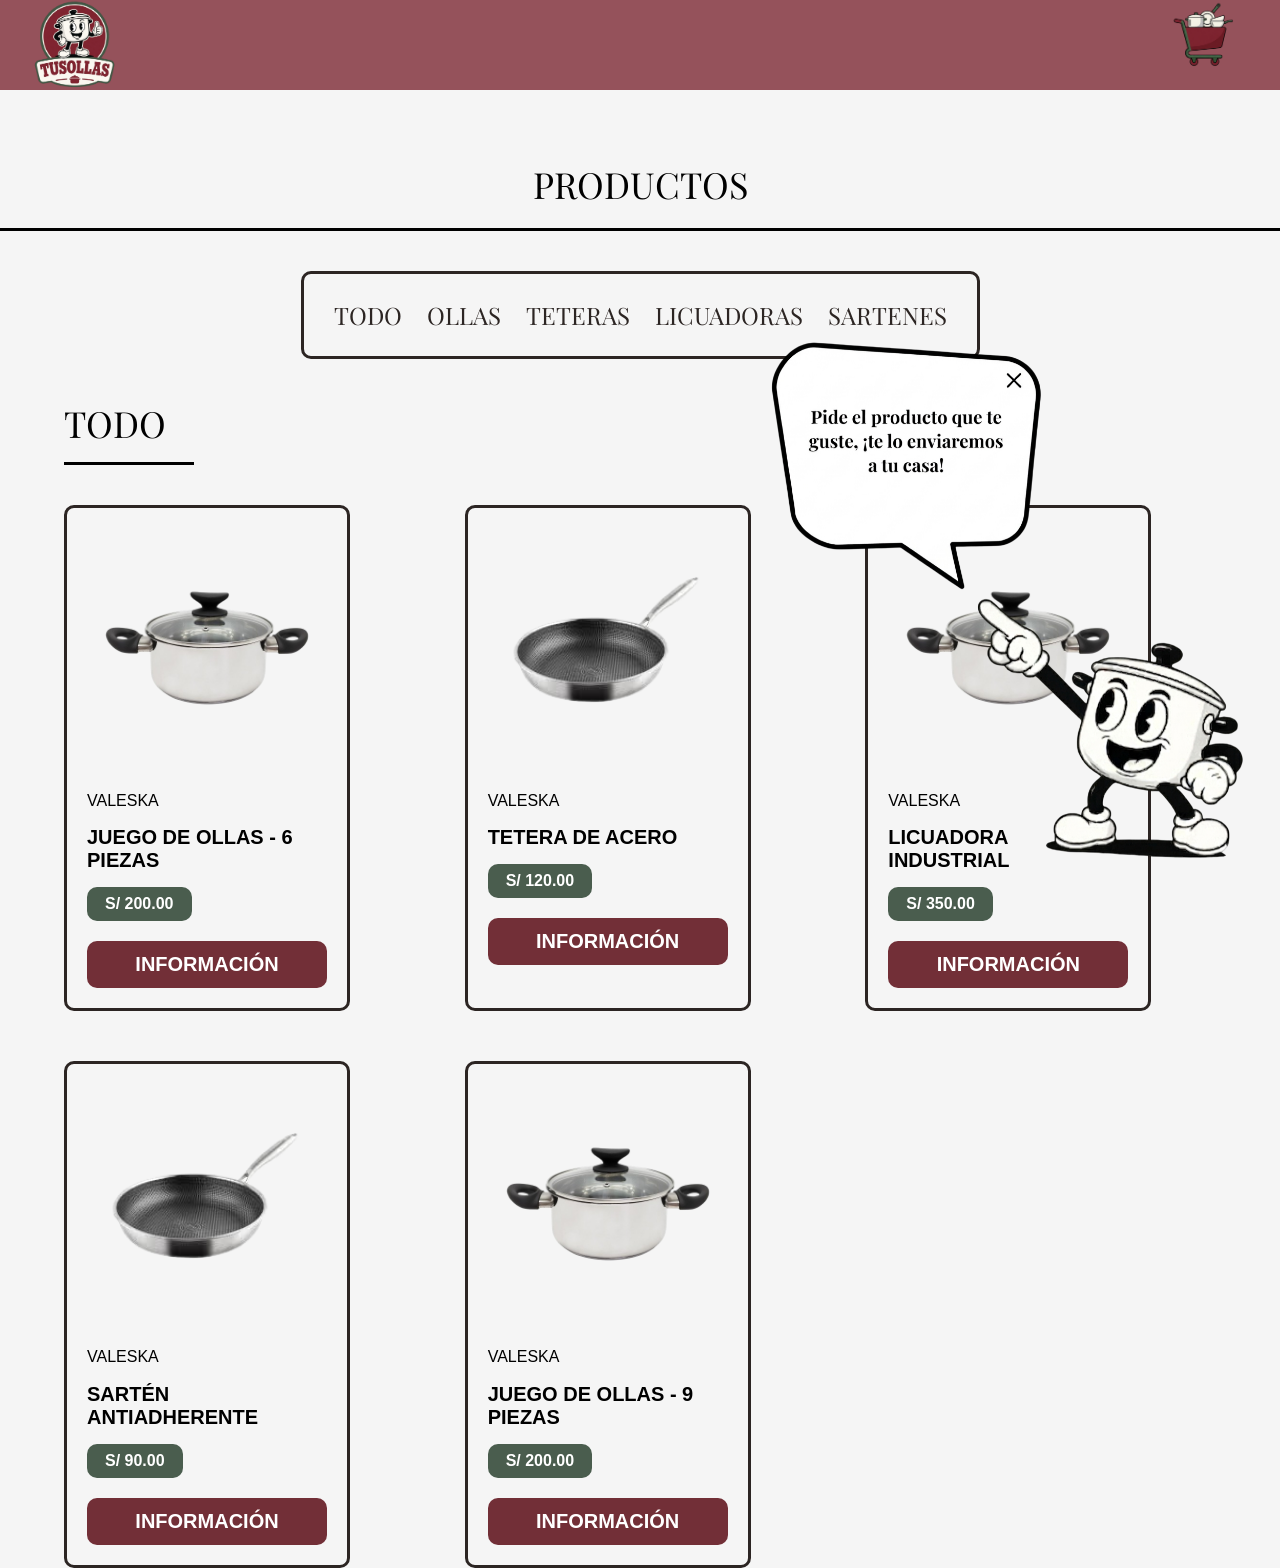
==== index.html @ d28779fc "Primero-TusOllas" ====
<!DOCTYPE html>
<html lang="es">
<head>

    <meta charset="UTF-8">

    <meta name="viewport" content="width=device-width, initial-scale=1.0">

    <title>TusOllas</title>

    <link rel="stylesheet" href="/Index/Index.css">

</head>
<body>



    <!-- ===================================================== -->
    <!-- MENU SUPERIOR                                         -->
    <!-- ===================================================== -->

    <iframe
        src="/Menu/Menu.html"
        class="iframe-menu"
        frameborder="0">
    </iframe>

    <!-- ===================================================== -->
    <!-- MENSAJE EMERGENTE                                    -->
    <!-- ===================================================== -->

    <div id="popup-bienvenida">

        <img
            src="/Index/Imagenes/MensajeBienvenida.png"
            alt="Mensaje de bienvenida"
            id="imagen-popup"
        >

    </div>



    <!-- ===================================================== -->
    <!-- CONTENEDOR PRINCIPAL                                  -->
    <!-- ===================================================== -->

    <main class="contenido-principal">

        <!-- Aquí aparecerá ApartadoProductos.html -->
        <div id="apartado-productos"></div>

        <!-- Aquí aparecerá Productos.html -->
        <div id="productos"></div>

    </main>



    <!-- ===================================================== -->
    <!-- JAVASCRIPT                                            -->
    <!-- ===================================================== -->

    <script src="/Index/Index.js"></script>

</body>
</html>
---- Index/Index.css ----
/* ===================================================== */
/* CONFIGURACIÓN GENERAL                                 */
/* ===================================================== */

body{

    margin: 0;

    padding: 0;

    background-color: #F5F5F5;

}



/* ===================================================== */
/* MENU                                                   */
/* ===================================================== */

.iframe-menu{

    width: 100%;

    height: 90px;

    border: none;

    position: fixed;

    top: 0;

    left: 0;

    z-index: 3000;

}



/* ===================================================== */
/* CONTENIDO PRINCIPAL                                   */
/* ===================================================== */

.contenido-principal{

    /*
        Espacio para el menú fijo
    */

    padding-top: 90px;

}



/* ===================================================== */
/* APARTADO PRODUCTOS                                    */
/* ===================================================== */

#apartado-productos{

    width: 100%;

}



/* ===================================================== */
/* PRODUCTOS                                              */
/* ===================================================== */

#productos{

    width: 100%;

}

/* ===================================================== */
/* MENSAJE FLOTANTE                                      */
/* ===================================================== */

#popup-bienvenida{

    position: fixed;

    bottom: 20px;

    right: 20px;

    z-index: 99999;

}



/* ===================================================== */
/* IMAGEN MENSAJE                                        */
/* ===================================================== */

#imagen-popup{

    width: 500px;

    cursor: pointer;

    display: block;

}
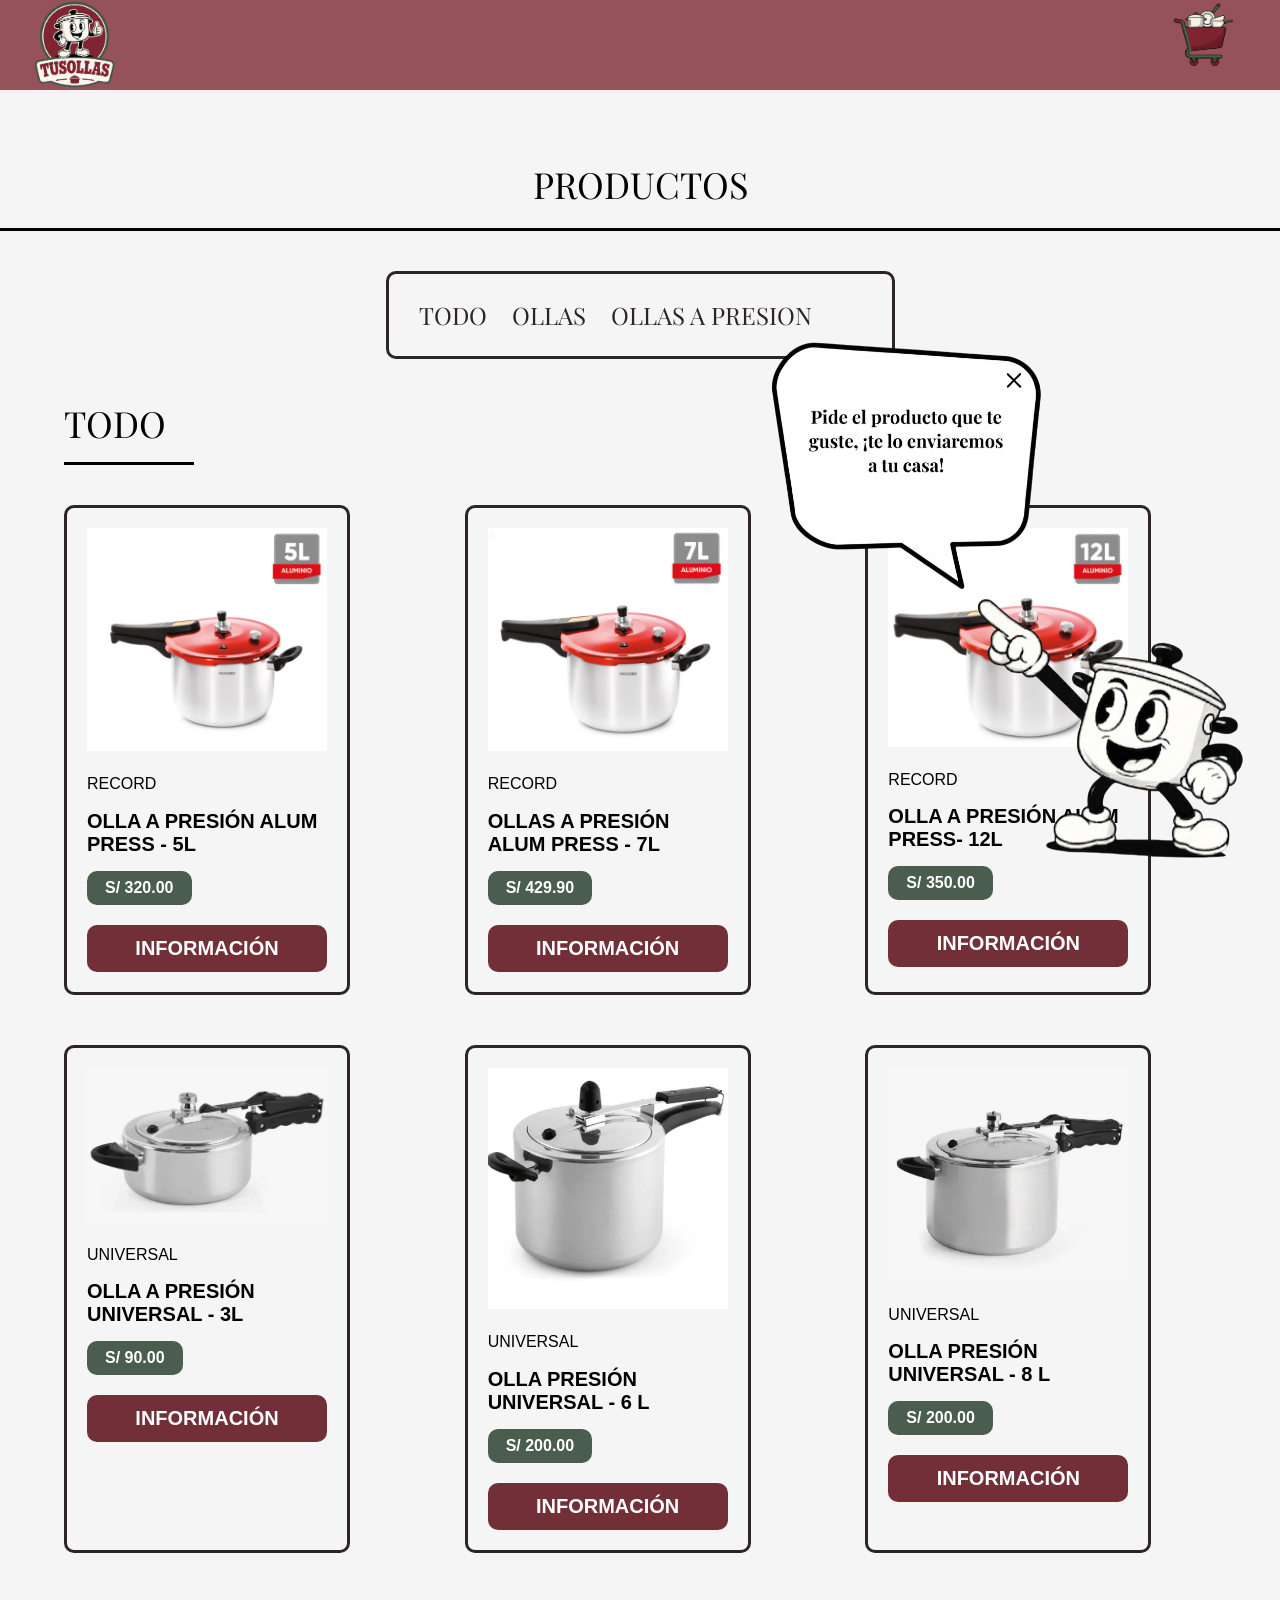
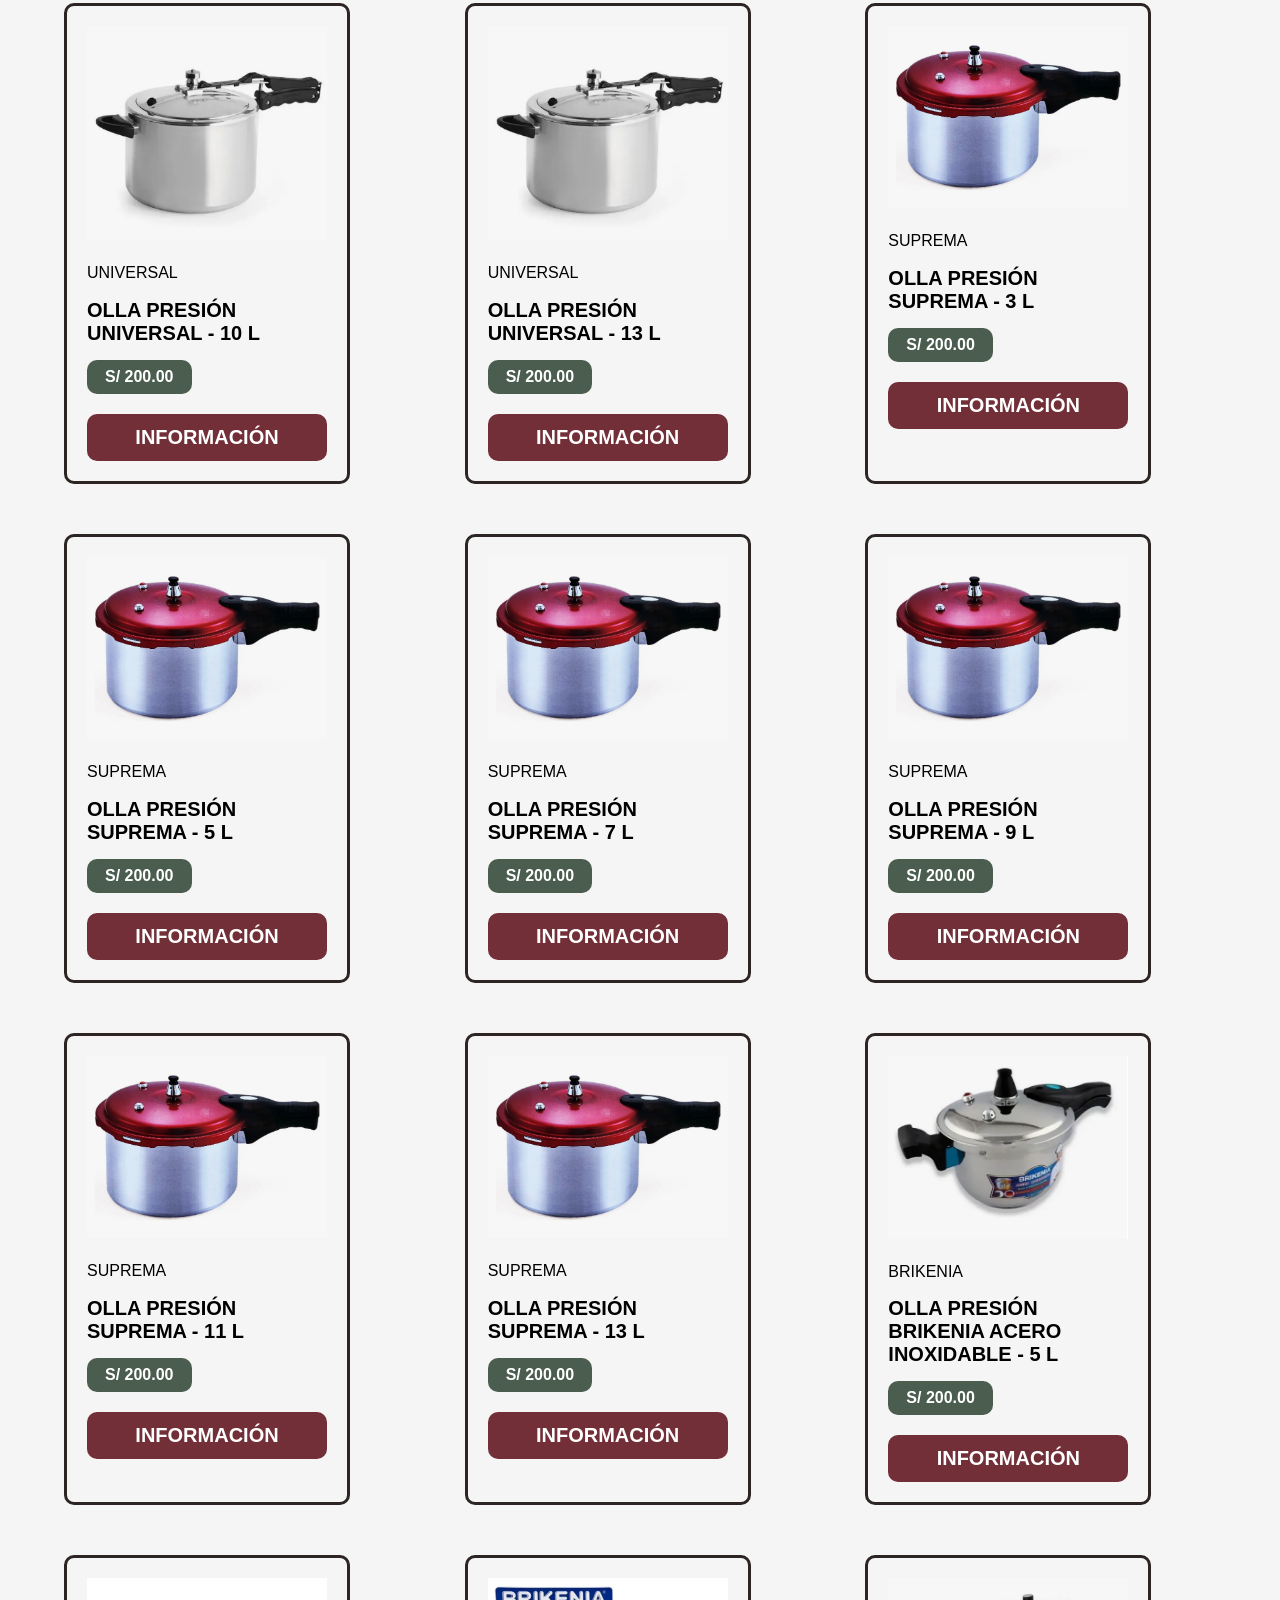
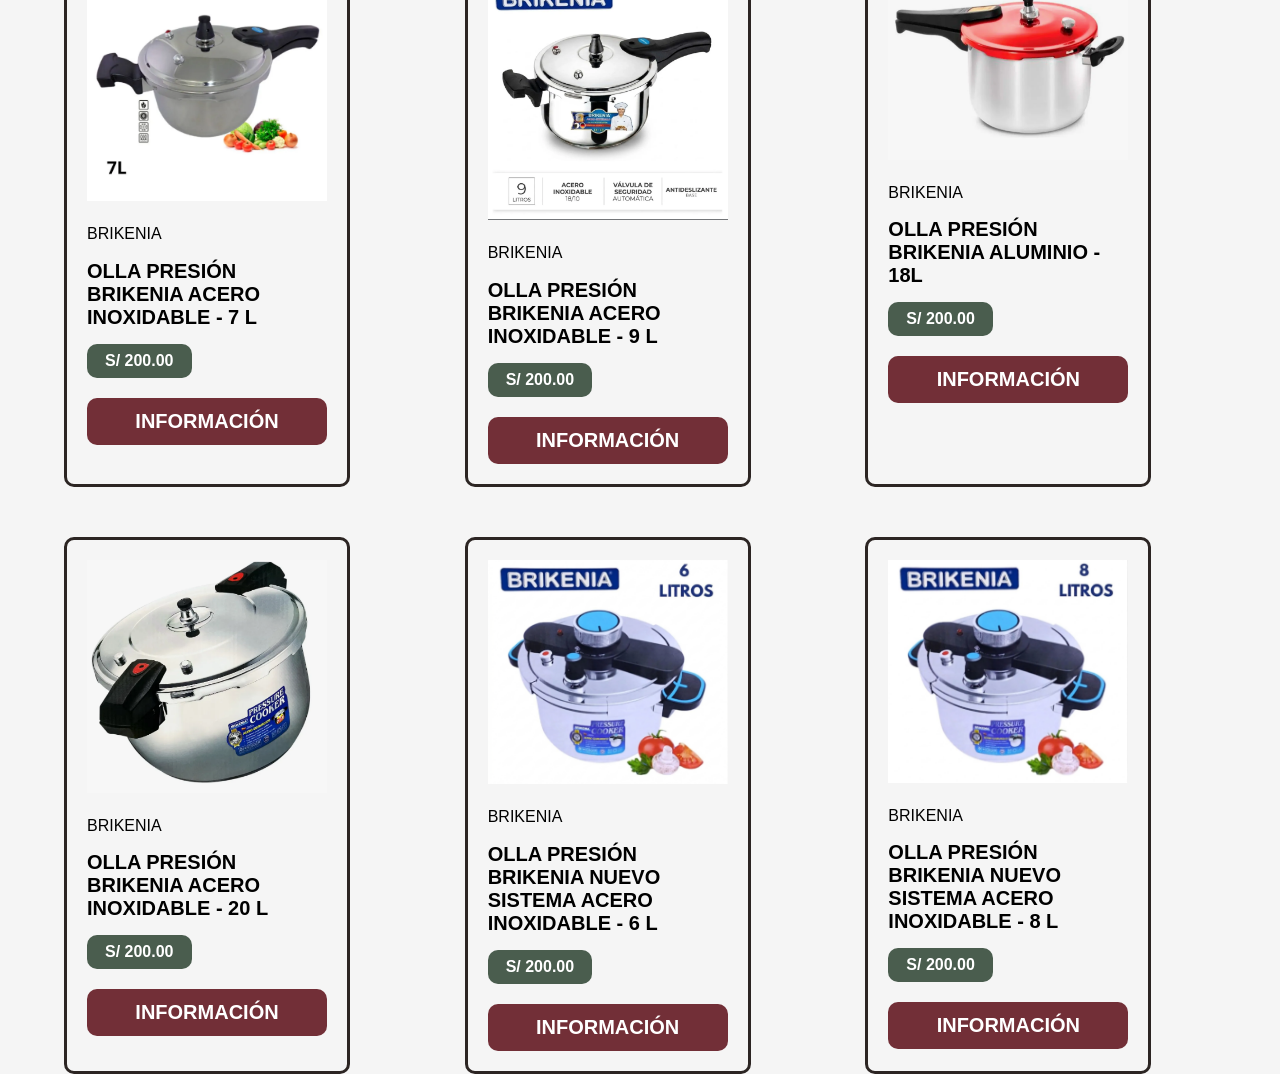
==== commit 1fc819d1: "Update index.html" ====
--- a/index.html
+++ b/index.html
@@ -7,8 +7,10 @@
     <meta name="viewport" content="width=device-width, initial-scale=1.0">
 
     <title>TusOllas</title>
-
-    <link rel="stylesheet" href="/Index/Index.css">
+    <link rel="icon"
+          type="image/png"
+          href="Index/Imagenes/LogoMarca.png">
+    <link rel="stylesheet" href="Index/Index.css">
 
 </head>
 <body>
@@ -20,7 +22,7 @@
     <!-- ===================================================== -->
 
     <iframe
-        src="/Menu/Menu.html"
+        src="Menu/Menu.html"
         class="iframe-menu"
         frameborder="0">
     </iframe>
@@ -32,7 +34,7 @@
     <div id="popup-bienvenida">
 
         <img
-            src="/Index/Imagenes/MensajeBienvenida.png"
+            src="Index/Imagenes/MensajeBienvenida.png"
             alt="Mensaje de bienvenida"
             id="imagen-popup"
         >
@@ -61,7 +63,7 @@
     <!-- JAVASCRIPT                                            -->
     <!-- ===================================================== -->
 
-    <script src="/Index/Index.js"></script>
+    <script src="Index/Index.js"></script>
 
 </body>
-</html>+</html>
--- a/Index/Index.css
+++ b/Index/Index.css
@@ -106,4 +106,37 @@
 
     display: block;
 
-}+}
+
+/* ===================================================== */
+/* RESPONSIVE CELULAR                                    */
+/* ===================================================== */
+
+@media (max-width: 768px){
+
+    /* ===================================================== */
+    /* POPUP                                                 */
+    /* ===================================================== */
+
+    #popup-bienvenida{
+
+        bottom: 15px;
+
+        right: 10px;
+
+    }
+
+    /* ===================================================== */
+    /* IMAGEN MASCOTA                                        */
+    /* ===================================================== */
+
+    #imagen-popup{
+
+      width: 400px;
+
+
+}
+
+    }
+
+
